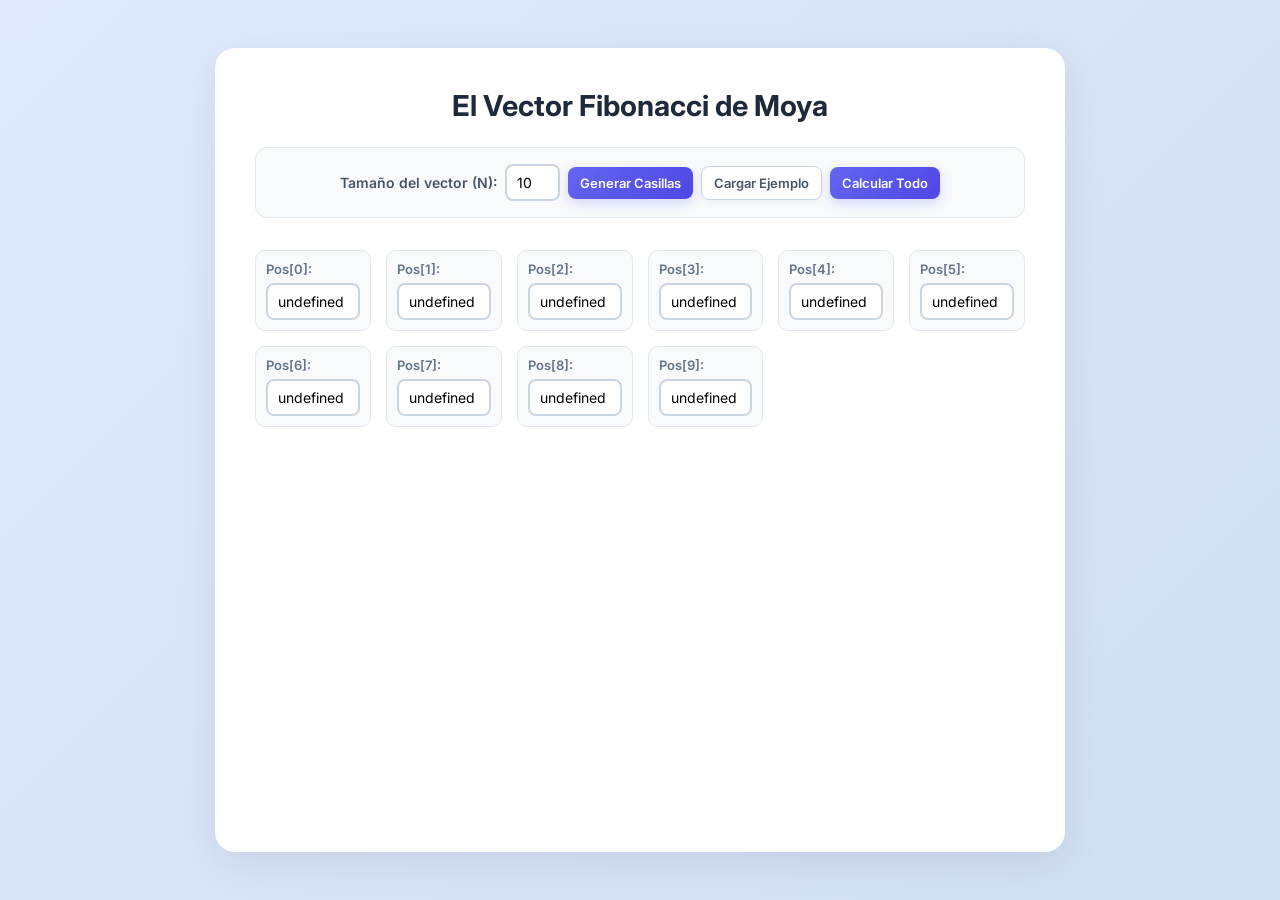
==== vector/index.html @ 569cb0b7 "Add files via upload" ====
<!DOCTYPE html>
<html lang="es">

<head>
    <meta charset="UTF-8">
    <title>Operaciones con Vectores</title>
    <link rel="stylesheet" href="style.css">
</head>

<body>
    <div class="contenedor">
        <h1>El Vector Fibonacci de Moya</h1>

        <div class="controles">
            <label>Tamaño del vector (N): </label>
            <input type="text" id="sizeInput" value="10" size="5">
            <button onclick="generarCasillas()">Generar Casillas</button>
            <button class="secundario" onclick="cargarEjemplo()">Cargar Ejemplo</button>
            <button onclick="procesar()">Calcular Todo</button>
        </div>

        <p id="errorMsg" class="error"></p>

        <div id="inputsContainer"></div>

        <div id="results" class="oculto">
            <hr>
            <h3>Resultados</h3>
            
            <div class="resultados-lista">
                <p><strong>Vector Original:</strong> <span id="vecOriginal"></span></p>
                <p><strong>1) Primos en posiciones Fibonacci y múltiplo de 3:</strong> <span id="res1"></span></p>
                <p><strong>2) Primos en posiciones primas (múltiplos de 3, 4, 5 y 7):</strong> <span id="res2"></span></p>
                <p><strong>3) Vector Ordenado (Burbuja solo en primos de Fibonacci):</strong> <span id="vecOrdenado"></span></p>

                <h4>4) Promedio y Posiciones (después de ordenar):</h4>
                <p><strong>Promedio General:</strong> <span id="resProm"></span></p>
                <p><strong>Mayores al promedio (N > prom):</strong> <span id="resMayores"></span></p>
                <p><strong>Menores al promedio (N < prom):</strong> <span id="resMenores"></span></p>
            </div>
        </div>
    </div>

    <script src="script.js"></script>
</body>

</html>
---- vector/style.css ----
@import url('https://fonts.googleapis.com/css2?family=Inter:wght@400;500;600;700&display=swap');

* {
    box-sizing: border-box;
    margin: 0;
    padding: 0;
    font-family: 'Inter', system-ui, sans-serif;
}

body {
    
    background: linear-gradient(135deg, #e0eafc 0%, #cfdef3 100%);
    min-height: 100vh;
    color: #334155;
    display: flex;
    justify-content: center;
    padding: 3rem 1rem;
}


.contenedor {
    background: #ffffff;
    padding: 2.5rem;
    border-radius: 20px;
    box-shadow: 0 10px 40px rgba(0, 0, 0, 0.08);
    width: 100%;
    max-width: 850px;
}

h1 {
    font-size: 1.8rem;
    color: #1e293b;
    margin-bottom: 1.5rem;
    text-align: center;
    font-weight: 700;
}


.controles {
    display: flex;
    gap: 8px; 
    align-items: center;
    justify-content: center;
    flex-wrap: nowrap; 
    margin-bottom: 2rem;
    background: #f8fafc;
    padding: 1rem;
    border-radius: 12px;
    border: 1px solid #e2e8f0;
}

.controles label {
    font-weight: 600;
    color: #475569;
    font-size: 14px;
    white-space: nowrap; 
}

input[type="text"] {
    padding: 8px 10px;
    border: 2px solid #cbd5e1;
    border-radius: 8px;
    font-size: 14px;
    outline: none;
    transition: all 0.3s ease;
    background: #ffffff;
    width: 55px; 
}


button {
    background: linear-gradient(135deg, #6366f1 0%, #4f46e5 100%);
    color: white;
    border: none;
    padding: 8px 12px; 
    border-radius: 8px;
    cursor: pointer;
    font-size: 13px; 
    font-weight: 600;
    transition: all 0.3s ease;
    box-shadow: 0 4px 12px rgba(99, 102, 241, 0.25);
    white-space: nowrap; 
}

button:hover {
    transform: translateY(-2px);
    box-shadow: 0 6px 16px rgba(99, 102, 241, 0.4);
}

button.secundario {
    background: #ffffff;
    color: #475569;
    border: 1px solid #cbd5e1;
    box-shadow: 0 2px 6px rgba(0,0,0,0.05);
}

button.secundario:hover {
    background: #f1f5f9;
    color: #0f172a;
    transform: translateY(-2px);
}

#inputsContainer {
    display: grid;
    grid-template-columns: repeat(auto-fill, minmax(110px, 1fr));
    gap: 15px;
    margin-bottom: 1.5rem;
}

.casilla {
    display: flex;
    flex-direction: column;
    gap: 6px;
    background: #f8fafc;
    padding: 10px;
    border-radius: 10px;
    border: 1px solid #e2e8f0;
}

.casilla input[type="text"] {
    width: 100%;
}

.casilla label {
    font-size: 13px;
    font-weight: 600;
    color: #64748b;
}


.oculto {
    display: none;
}

.error {
    color: #ef4444;
    font-size: 14px;
    font-weight: 500;
    text-align: center;
    margin-bottom: 15px;
}

#results {
    margin-top: 2rem;
    background: #ffffff;
    padding: 2rem;
    border-radius: 16px;
    border: 2px solid #e0eafc;
    box-shadow: 0 4px 20px rgba(0,0,0,0.03);
}

#results h3 {
    color: #1e293b;
    margin-bottom: 1.5rem;
    font-size: 1.4rem;
    border-bottom: 2px solid #f1f5f9;
    padding-bottom: 0.5rem;
}

#results h4 {
    margin-top: 2rem;
    margin-bottom: 1rem;
    color: #475569;
    font-size: 1.1rem;
}


.resultados-lista p {
    margin-bottom: 12px;
    font-size: 15px;
    line-height: 1.6;
    color: #334155;
    background: #f8fafc;
    padding: 12px 15px;
    border-radius: 8px;
    border-left: 4px solid #6366f1;
}

.resultados-lista span {
    color: #4f46e5;
    font-weight: 700;
}
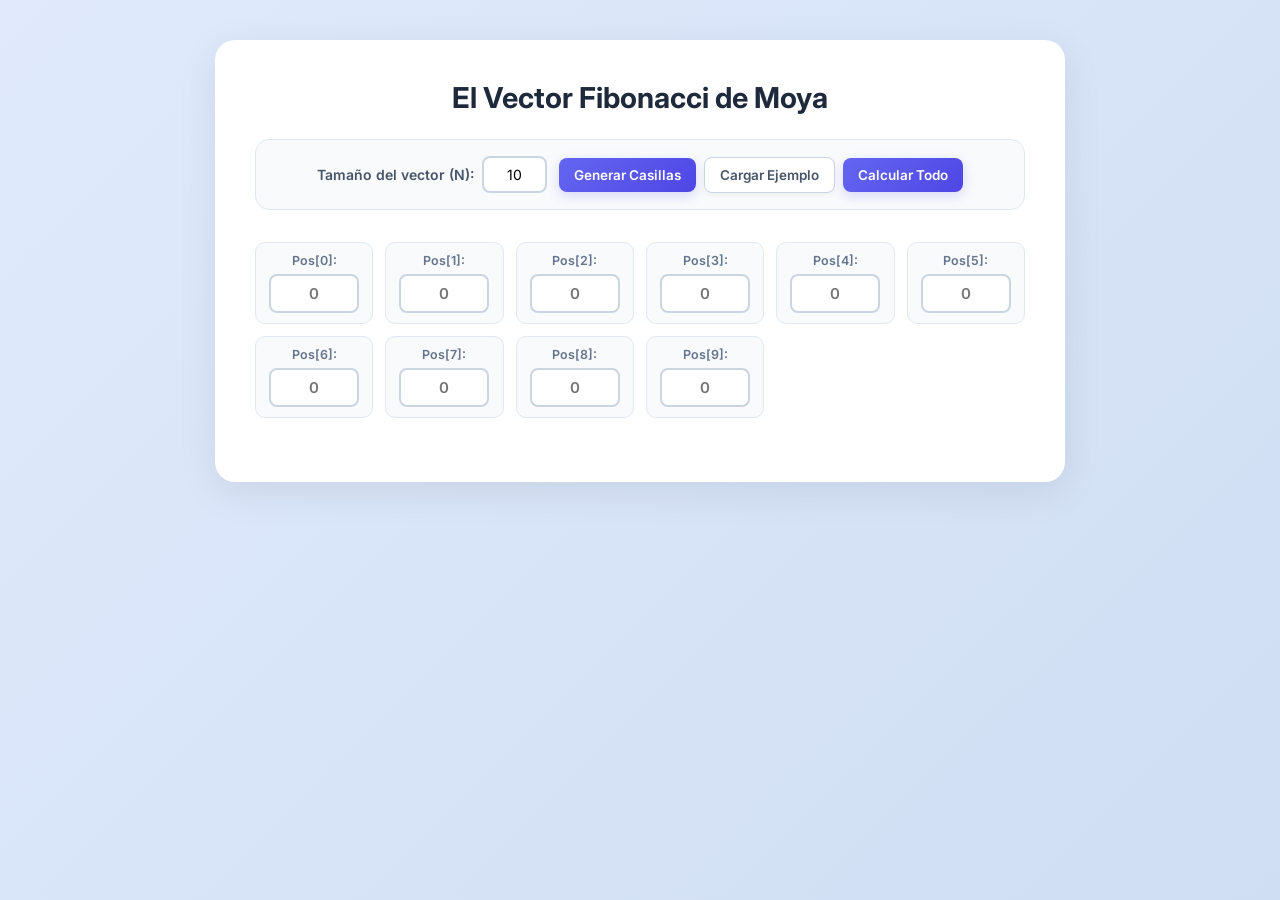
==== commit b01fcff8: "Solucionar vista responsiva para moviles y corregir bug de undefined" ====
--- a/vector/index.html
+++ b/vector/index.html
@@ -1,47 +1,52 @@
-<!DOCTYPE html>
-<html lang="es">
-
-<head>
-    <meta charset="UTF-8">
-    <title>Operaciones con Vectores</title>
-    <link rel="stylesheet" href="style.css">
-</head>
-
-<body>
-    <div class="contenedor">
-        <h1>El Vector Fibonacci de Moya</h1>
-
-        <div class="controles">
-            <label>Tamaño del vector (N): </label>
-            <input type="text" id="sizeInput" value="10" size="5">
-            <button onclick="generarCasillas()">Generar Casillas</button>
-            <button class="secundario" onclick="cargarEjemplo()">Cargar Ejemplo</button>
-            <button onclick="procesar()">Calcular Todo</button>
-        </div>
-
-        <p id="errorMsg" class="error"></p>
-
-        <div id="inputsContainer"></div>
-
-        <div id="results" class="oculto">
-            <hr>
-            <h3>Resultados</h3>
-            
-            <div class="resultados-lista">
-                <p><strong>Vector Original:</strong> <span id="vecOriginal"></span></p>
-                <p><strong>1) Primos en posiciones Fibonacci y múltiplo de 3:</strong> <span id="res1"></span></p>
-                <p><strong>2) Primos en posiciones primas (múltiplos de 3, 4, 5 y 7):</strong> <span id="res2"></span></p>
-                <p><strong>3) Vector Ordenado (Burbuja solo en primos de Fibonacci):</strong> <span id="vecOrdenado"></span></p>
-
-                <h4>4) Promedio y Posiciones (después de ordenar):</h4>
-                <p><strong>Promedio General:</strong> <span id="resProm"></span></p>
-                <p><strong>Mayores al promedio (N > prom):</strong> <span id="resMayores"></span></p>
-                <p><strong>Menores al promedio (N < prom):</strong> <span id="resMenores"></span></p>
-            </div>
-        </div>
-    </div>
-
-    <script src="script.js"></script>
-</body>
-
-</html>+<!DOCTYPE html>
+<html lang="es">
+
+<head>
+    <meta charset="UTF-8">
+    <meta name="viewport" content="width=device-width, initial-scale=1.0">
+    <title>Operaciones con Vectores</title>
+    <link rel="stylesheet" href="style.css">
+</head>
+
+<body>
+    <div class="contenedor">
+        <h1>El Vector Fibonacci de Moya</h1>
+
+        <div class="controles">
+            <div class="control-tamano">
+                <label for="sizeInput">Tamaño del vector (N): </label>
+                <input type="text" id="sizeInput" inputmode="numeric" value="10" maxlength="3">
+            </div>
+            <div class="control-botones">
+                <button type="button" onclick="generarCasillas()">Generar Casillas</button>
+                <button type="button" class="secundario" onclick="cargarEjemplo()">Cargar Ejemplo</button>
+                <button type="button" class="btn-principal" onclick="procesar()">Calcular Todo</button>
+            </div>
+        </div>
+
+        <p id="errorMsg" class="error"></p>
+
+        <div id="inputsContainer"></div>
+
+        <div id="results" class="oculto">
+            <hr>
+            <h3>Resultados</h3>
+            
+            <div class="resultados-lista">
+                <p><strong>Vector Original:</strong> <span id="vecOriginal"></span></p>
+                <p><strong>1) Primos en posiciones Fibonacci y múltiplo de 3:</strong> <span id="res1"></span></p>
+                <p><strong>2) Primos en posiciones primas (múltiplos de 3, 4, 5 y 7):</strong> <span id="res2"></span></p>
+                <p><strong>3) Vector Ordenado (Burbuja solo en primos de Fibonacci):</strong> <span id="vecOrdenado"></span></p>
+
+                <h4>4) Promedio y Posiciones (después de ordenar):</h4>
+                <p><strong>Promedio General:</strong> <span id="resProm"></span></p>
+                <p><strong>Mayores al promedio (N > prom):</strong> <span id="resMayores"></span></p>
+                <p><strong>Menores al promedio (N < prom):</strong> <span id="resMenores"></span></p>
+            </div>
+        </div>
+    </div>
+
+    <script src="script.js"></script>
+</body>
+
+</html>
--- a/vector/style.css
+++ b/vector/style.css
@@ -1,183 +1,305 @@
-
-@import url('https://fonts.googleapis.com/css2?family=Inter:wght@400;500;600;700&display=swap');
-
-* {
-    box-sizing: border-box;
-    margin: 0;
-    padding: 0;
-    font-family: 'Inter', system-ui, sans-serif;
-}
-
-body {
-    
-    background: linear-gradient(135deg, #e0eafc 0%, #cfdef3 100%);
-    min-height: 100vh;
-    color: #334155;
-    display: flex;
-    justify-content: center;
-    padding: 3rem 1rem;
-}
-
-
-.contenedor {
-    background: #ffffff;
-    padding: 2.5rem;
-    border-radius: 20px;
-    box-shadow: 0 10px 40px rgba(0, 0, 0, 0.08);
-    width: 100%;
-    max-width: 850px;
-}
-
-h1 {
-    font-size: 1.8rem;
-    color: #1e293b;
-    margin-bottom: 1.5rem;
-    text-align: center;
-    font-weight: 700;
-}
-
-
-.controles {
-    display: flex;
-    gap: 8px; 
-    align-items: center;
-    justify-content: center;
-    flex-wrap: nowrap; 
-    margin-bottom: 2rem;
-    background: #f8fafc;
-    padding: 1rem;
-    border-radius: 12px;
-    border: 1px solid #e2e8f0;
-}
-
-.controles label {
-    font-weight: 600;
-    color: #475569;
-    font-size: 14px;
-    white-space: nowrap; 
-}
-
-input[type="text"] {
-    padding: 8px 10px;
-    border: 2px solid #cbd5e1;
-    border-radius: 8px;
-    font-size: 14px;
-    outline: none;
-    transition: all 0.3s ease;
-    background: #ffffff;
-    width: 55px; 
-}
-
-
-button {
-    background: linear-gradient(135deg, #6366f1 0%, #4f46e5 100%);
-    color: white;
-    border: none;
-    padding: 8px 12px; 
-    border-radius: 8px;
-    cursor: pointer;
-    font-size: 13px; 
-    font-weight: 600;
-    transition: all 0.3s ease;
-    box-shadow: 0 4px 12px rgba(99, 102, 241, 0.25);
-    white-space: nowrap; 
-}
-
-button:hover {
-    transform: translateY(-2px);
-    box-shadow: 0 6px 16px rgba(99, 102, 241, 0.4);
-}
-
-button.secundario {
-    background: #ffffff;
-    color: #475569;
-    border: 1px solid #cbd5e1;
-    box-shadow: 0 2px 6px rgba(0,0,0,0.05);
-}
-
-button.secundario:hover {
-    background: #f1f5f9;
-    color: #0f172a;
-    transform: translateY(-2px);
-}
-
-#inputsContainer {
-    display: grid;
-    grid-template-columns: repeat(auto-fill, minmax(110px, 1fr));
-    gap: 15px;
-    margin-bottom: 1.5rem;
-}
-
-.casilla {
-    display: flex;
-    flex-direction: column;
-    gap: 6px;
-    background: #f8fafc;
-    padding: 10px;
-    border-radius: 10px;
-    border: 1px solid #e2e8f0;
-}
-
-.casilla input[type="text"] {
-    width: 100%;
-}
-
-.casilla label {
-    font-size: 13px;
-    font-weight: 600;
-    color: #64748b;
-}
-
-
-.oculto {
-    display: none;
-}
-
-.error {
-    color: #ef4444;
-    font-size: 14px;
-    font-weight: 500;
-    text-align: center;
-    margin-bottom: 15px;
-}
-
-#results {
-    margin-top: 2rem;
-    background: #ffffff;
-    padding: 2rem;
-    border-radius: 16px;
-    border: 2px solid #e0eafc;
-    box-shadow: 0 4px 20px rgba(0,0,0,0.03);
-}
-
-#results h3 {
-    color: #1e293b;
-    margin-bottom: 1.5rem;
-    font-size: 1.4rem;
-    border-bottom: 2px solid #f1f5f9;
-    padding-bottom: 0.5rem;
-}
-
-#results h4 {
-    margin-top: 2rem;
-    margin-bottom: 1rem;
-    color: #475569;
-    font-size: 1.1rem;
-}
-
-
-.resultados-lista p {
-    margin-bottom: 12px;
-    font-size: 15px;
-    line-height: 1.6;
-    color: #334155;
-    background: #f8fafc;
-    padding: 12px 15px;
-    border-radius: 8px;
-    border-left: 4px solid #6366f1;
-}
-
-.resultados-lista span {
-    color: #4f46e5;
-    font-weight: 700;
-}
+@import url('https://fonts.googleapis.com/css2?family=Inter:wght@400;500;600;700&display=swap');
+
+* {
+    box-sizing: border-box;
+    margin: 0;
+    padding: 0;
+    font-family: 'Inter', system-ui, -apple-system, sans-serif;
+}
+
+html, body {
+    width: 100%;
+    min-height: 100vh;
+    overflow-x: hidden;
+}
+
+body {
+    background: linear-gradient(135deg, #e0eafc 0%, #cfdef3 100%);
+    color: #334155;
+    display: flex;
+    justify-content: center;
+    align-items: flex-start;
+    padding: 2.5rem 1rem;
+}
+
+.contenedor {
+    background: #ffffff;
+    padding: 2.5rem;
+    border-radius: 20px;
+    box-shadow: 0 10px 40px rgba(0, 0, 0, 0.08);
+    width: 100%;
+    max-width: 850px;
+}
+
+h1 {
+    font-size: 1.8rem;
+    color: #1e293b;
+    margin-bottom: 1.5rem;
+    text-align: center;
+    font-weight: 700;
+}
+
+/* Controles */
+.controles {
+    display: flex;
+    gap: 12px; 
+    align-items: center;
+    justify-content: center;
+    flex-wrap: wrap; 
+    margin-bottom: 2rem;
+    background: #f8fafc;
+    padding: 1rem 1.25rem;
+    border-radius: 14px;
+    border: 1px solid #e2e8f0;
+}
+
+.control-tamano {
+    display: flex;
+    align-items: center;
+    gap: 8px;
+}
+
+.control-tamano label {
+    font-weight: 600;
+    color: #475569;
+    font-size: 14px;
+    white-space: nowrap; 
+}
+
+.control-botones {
+    display: flex;
+    gap: 8px;
+    align-items: center;
+    flex-wrap: wrap;
+    justify-content: center;
+}
+
+input[type="text"] {
+    padding: 8px 10px;
+    border: 2px solid #cbd5e1;
+    border-radius: 8px;
+    font-size: 14px;
+    outline: none;
+    transition: all 0.3s ease;
+    background: #ffffff;
+    text-align: center;
+    width: 65px; 
+}
+
+input[type="text"]:focus {
+    border-color: #6366f1;
+    box-shadow: 0 0 0 3px rgba(99, 102, 241, 0.15);
+}
+
+button {
+    background: linear-gradient(135deg, #6366f1 0%, #4f46e5 100%);
+    color: white;
+    border: none;
+    padding: 9px 15px; 
+    border-radius: 8px;
+    cursor: pointer;
+    font-size: 13.5px; 
+    font-weight: 600;
+    transition: all 0.25s ease;
+    box-shadow: 0 4px 12px rgba(99, 102, 241, 0.22);
+    white-space: nowrap; 
+}
+
+button:hover {
+    transform: translateY(-2px);
+    box-shadow: 0 6px 16px rgba(99, 102, 241, 0.35);
+}
+
+button:active {
+    transform: translateY(0);
+}
+
+button.secundario {
+    background: #ffffff;
+    color: #475569;
+    border: 1px solid #cbd5e1;
+    box-shadow: 0 2px 6px rgba(0,0,0,0.05);
+}
+
+button.secundario:hover {
+    background: #f1f5f9;
+    color: #0f172a;
+    border-color: #94a3b8;
+}
+
+/* Casillas */
+#inputsContainer {
+    display: grid;
+    grid-template-columns: repeat(auto-fill, minmax(100px, 1fr));
+    gap: 12px;
+    margin-bottom: 1.5rem;
+}
+
+.casilla {
+    display: flex;
+    flex-direction: column;
+    align-items: center;
+    gap: 6px;
+    background: #f8fafc;
+    padding: 10px 8px;
+    border-radius: 10px;
+    border: 1px solid #e2e8f0;
+    transition: border-color 0.2s ease;
+}
+
+.casilla:hover {
+    border-color: #cbd5e1;
+}
+
+.casilla input[type="text"] {
+    width: 100%;
+    max-width: 90px;
+    font-weight: 600;
+    font-size: 15px;
+}
+
+.casilla label {
+    font-size: 12.5px;
+    font-weight: 600;
+    color: #64748b;
+}
+
+.oculto {
+    display: none;
+}
+
+.error {
+    color: #ef4444;
+    font-size: 14px;
+    font-weight: 600;
+    text-align: center;
+    margin-bottom: 15px;
+}
+
+/* Resultados */
+#results {
+    margin-top: 2rem;
+    background: #ffffff;
+    padding: 2rem;
+    border-radius: 16px;
+    border: 2px solid #e0eafc;
+    box-shadow: 0 4px 20px rgba(0,0,0,0.03);
+}
+
+#results h3 {
+    color: #1e293b;
+    margin-bottom: 1.5rem;
+    font-size: 1.4rem;
+    border-bottom: 2px solid #f1f5f9;
+    padding-bottom: 0.5rem;
+}
+
+#results h4 {
+    margin-top: 1.75rem;
+    margin-bottom: 0.75rem;
+    color: #475569;
+    font-size: 1.1rem;
+}
+
+.resultados-lista p {
+    margin-bottom: 12px;
+    font-size: 14.5px;
+    line-height: 1.6;
+    color: #334155;
+    background: #f8fafc;
+    padding: 12px 16px;
+    border-radius: 8px;
+    border-left: 4px solid #6366f1;
+    word-break: break-word;
+    overflow-wrap: anywhere;
+}
+
+.resultados-lista span {
+    color: #4f46e5;
+    font-weight: 700;
+}
+
+/* Optimización para Teléfonos Móviles y Pantallas Pequeñas */
+@media (max-width: 640px) {
+    body {
+        padding: 0.8rem 0.5rem; 
+    }
+
+    .contenedor {
+        padding: 1.25rem 0.85rem;
+        border-radius: 16px;
+    }
+
+    h1 {
+        font-size: 1.35rem;
+        margin-bottom: 1.25rem;
+    }
+
+    .controles {
+        flex-direction: column;
+        align-items: stretch;
+        padding: 0.9rem;
+        gap: 12px;
+    }
+
+    .control-tamano {
+        justify-content: center;
+        width: 100%;
+    }
+
+    .control-tamano label {
+        font-size: 13.5px;
+    }
+
+    .control-botones {
+        display: grid;
+        grid-template-columns: 1fr 1fr;
+        gap: 8px;
+        width: 100%;
+    }
+
+    .control-botones .btn-principal {
+        grid-column: span 2;
+    }
+
+    button {
+        width: 100%;
+        padding: 10px 8px;
+        font-size: 13px;
+    }
+
+    #inputsContainer {
+        grid-template-columns: repeat(auto-fill, minmax(75px, 1fr));
+        gap: 8px;
+    }
+
+    .casilla {
+        padding: 8px 4px;
+    }
+
+    .casilla label {
+        font-size: 11.5px;
+    }
+
+    .casilla input[type="text"] {
+        padding: 6px 4px;
+        font-size: 14px;
+    }
+
+    #results {
+        padding: 1.25rem 0.85rem;
+    }
+
+    #results h3 {
+        font-size: 1.2rem;
+    }
+
+    #results h4 {
+        font-size: 1rem;
+    }
+
+    .resultados-lista p {
+        font-size: 13px;
+        padding: 10px 12px;
+    }
+}
